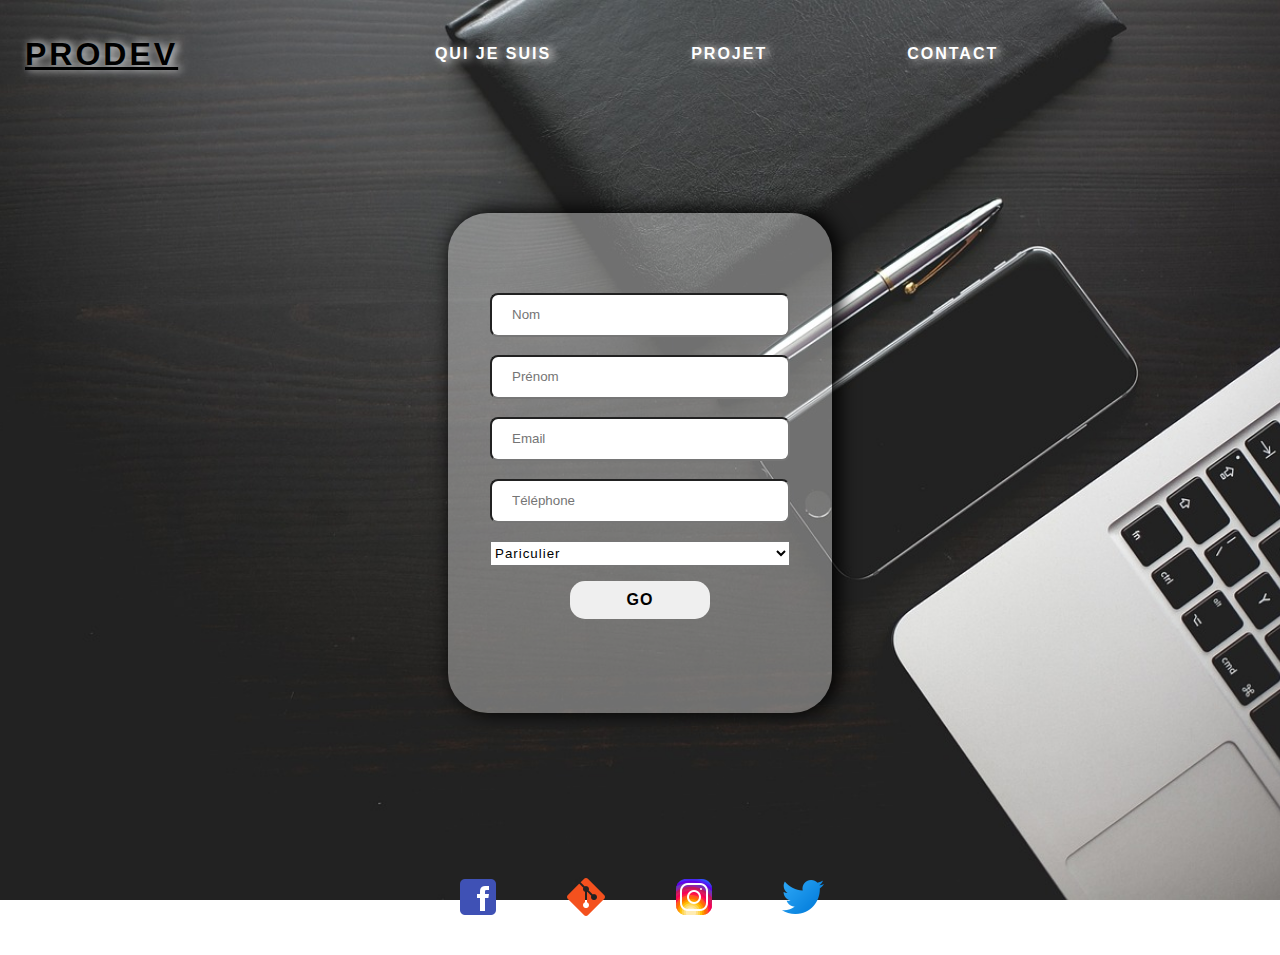
==== HTML/contact.html @ ab63f17a "ajout responsive" ====
<!DOCTYPE html>
<html lang="fr">
  <head>
    <meta charset="UTF-8" />
    <meta name="viewport" content="width=device-width, initial-scale=1.0" />
    <link rel="stylesheet" href="../CSS/index.css" />
    <title>Contact</title>
  </head>
  <body>
    <header>
      <h1>PRODEV</h1>
      <nav>
        <ul>
          <li><a href="./index.html">Qui je suis</a></li>
          <li><a href="./index.html">Projet</a></li>
          <li><a href="#">contact</a></li>
        </ul>
      </nav>
    </header>

    <section>
      <div class="conteneurFormulaire">
        <form name="inscription" method="post" action="">
          <input type="text" name="nom" value="" placeholder="Nom" /><br />
          <br />

          <input type="text" name="email" placeholder="Prénom" /><br />
          <br />
          <input type="email" name="email" placeholder="Email" /><br />
          <br />
          <input type="tel" name="tel" placeholder="Téléphone" /><br />
          <br />
          <select name="menu-deroulant">
            <option>Pariculier</option>
            <option>Professionelle</option></select
          ><br />
          <button type="submit">Go</button>
        </form>
      </div>
    </section>
    <footer>
      <ul>
        <li>
          <a href="#"
            ><img src="../PICTURES/icons8-facebook-48.png" alt="logo-facebook"
          /></a>
        </li>
        <li>
          <a href="#"
            ><img src="../PICTURES/icons8-git-48.png" alt="logo-git"
          /></a>
        </li>
        <li>
          <a href="#"
            ><img src="../PICTURES/icons8-insta-48.png" alt="logo-instagram"
          /></a>
        </li>

        <li>
          <a href="#"
            ><img src="../PICTURES/icons8-twitter-48.png" alt="logo-twitter"
          /></a>
        </li>
      </ul>
    </footer>
  </body>
</html>
---- CSS/index.css ----
* {
    margin: 0;
    padding: 0;
    box-sizing: border-box;
    list-style: none;
    text-decoration: none;
}

:root {
    --headerH1-shadow: white;
    --color: white;
    --conteneurProject: yellow;
    --conteneurProject: rgb(190, 190, 193);
    --presenteContainer-img-hover: #d68a17;
    --conteneurProjectBackground: rgb(226, 223, 223);
    --conteneurProjectBorder: black;
}

body {
    min-height: 100vh;
    font-family: Arial, "Helvetica Neue";
    background: url(../PICTURES/fond.jpg) center/cover fixed;
}

header {
    display: flex;
    align-items: center;
    margin: 25px;

}

header h1 {
    font-weight: bold;
    letter-spacing: 3px;
    text-shadow: 3px 0px 9px var(--headerH1-shadow);
    text-decoration: underline;
}

nav {
    margin: 0 auto;

}

nav ul {
    display: flex;
    text-align: center;


}

nav li {

    margin: 10px;
    padding: 10px;
    border-radius: 10px;
    transition: 0.4s;
}

nav li:hover {
    background-color: #ffffff4a;
    border: 1px solid black;
    margin: 10px;
    padding: 15px;
    border-radius: 10px;
}



nav a {
    padding: 50px;
    letter-spacing: 2px;
    text-transform: uppercase;
    font-weight: bold;
    color: var(--color);
    text-shadow: 4px 1px 9px var(--color);

}

.presenteContainer {
    display: flex;
    justify-content: space-around;
    margin: 150px;
}

.presenteContainer img {
    padding: 30px;
    width: 600px;
    border-radius: 50px;
    transition: 0.3s;
    box-shadow: 8px -1px 17px 0px #ffffff42;


}



.conteneurProject {
    width: 350px;
    height: 350px;
    background-color: var(--conteneurProjectBackground);
    margin: 150px auto;
    border: 2px solid var(--conteneurProjectBorder);
    text-align: center;
    display: grid;
    align-items: center;
    border-radius: 100%;
    transition: 0.3s ease-in-out;
    box-shadow: 2px -4px 12px 0px rgb(232, 231, 231);




}

.conteneurProject:hover {
    color: var(--color);
    background-color: var();
}

.conteneurProject p {
    font-size: 2rem;
    text-transform: uppercase;
    text-decoration: underline;
    letter-spacing: 1px;
    line-height: 45px;
    font-family: Verdana;

}

footer {
    height: 100px;
    width: 100%;

}

footer ul {
    display: flex;
    justify-content: center;
    align-items: center;
}

footer li {
    padding: 30px;
}

footer a {
    /* padding: 30px; */

}

.conteneurFormulaire {
    width: 30%;
    height: 500px;
    background-color: rgba(255, 255, 255, 0.356);
    margin: 130px auto;
    display: flex;
    flex-direction: row;
    flex-wrap: wrap-reverse;
    justify-content: center;
    align-items: center;
    align-content: center;
    border-radius: 40px;
    box-shadow: 5px -1px 20px 2px black;


}



/* form {

    /* display: grid;
    grid-template-columns: 1fr 1fr; 

} */

input {
    width: 300px;
    height: 40px;
    padding: 20px;
    border-radius: 8px;

    transition: 0.7s;
}

input:hover {
    border-radius: 40px;
    border: 1px solid #aba8a8;

    color: white;
}

input[type="placeholder"]:hover {
    color: white;
}

select {
    width: 300px;
    height: 25px;
    letter-spacing: 1px;
}


button {
    display: grid;
    margin: 15px auto;
    width: 140px;
    padding: 10px;
    font-size: 1rem;
    text-transform: uppercase;
    font-family: Arial, "Helvetica Neue", Helvetica, sans-serif;
    border: none;
    border-radius: 15px;
    font-weight: bold;
    letter-spacing: 1px;
    transition: 0.5s;

}

button:hover {
    background-color: red;
    border: 3px solid white;
}
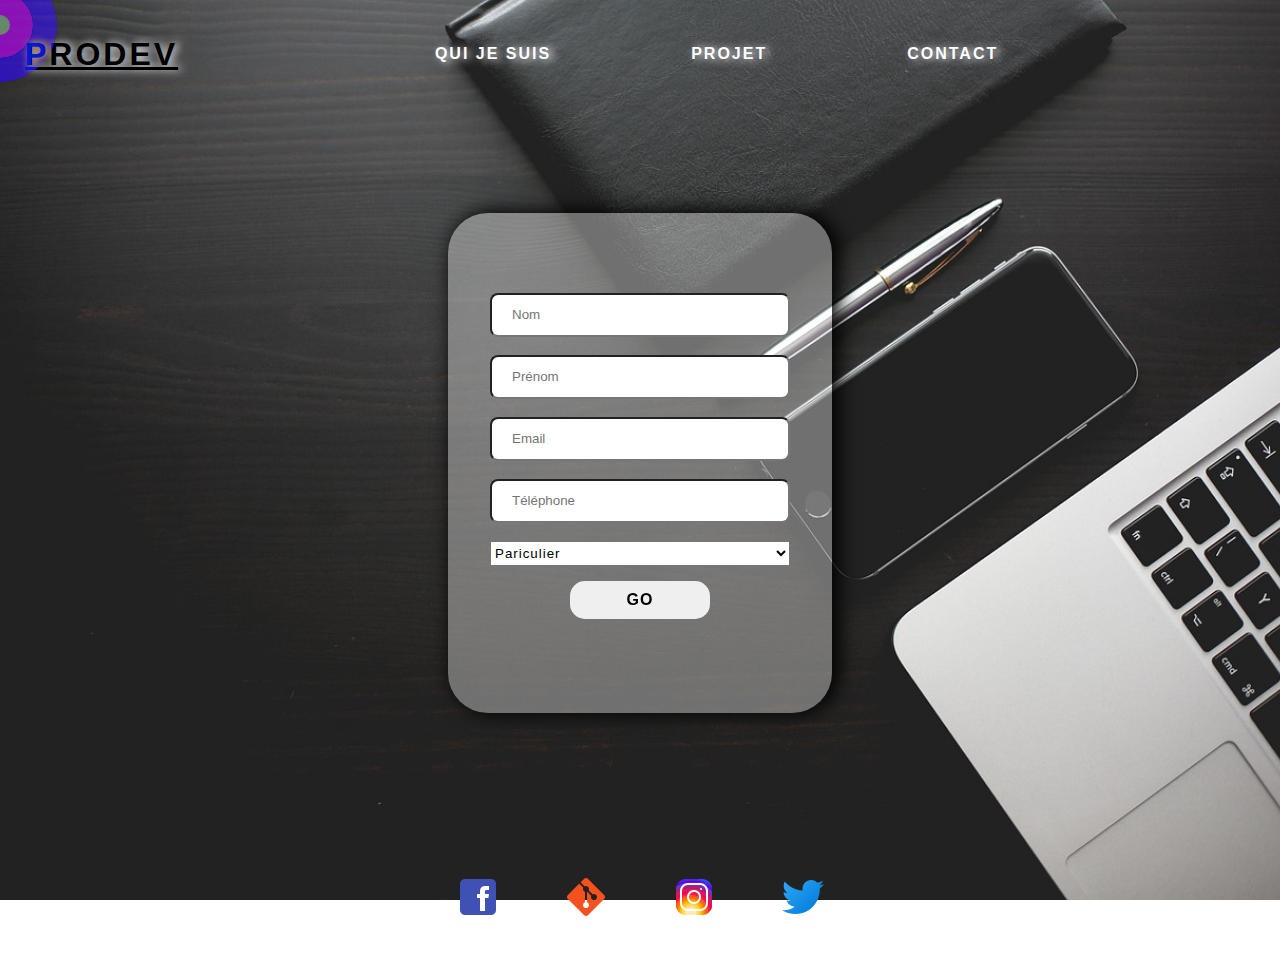
==== commit cb1662f7: "ajoute event mouse JS" ====
--- a/HTML/contact.html
+++ b/HTML/contact.html
@@ -7,6 +7,9 @@
     <title>Contact</title>
   </head>
   <body>
+    <span class="mouse" id="cursor"></span>
+    <span class="mouse" id="cercle2"></span>
+    <span class="mouse" id="cercle3"></span>
     <header>
       <h1>PRODEV</h1>
       <nav>
@@ -63,5 +66,6 @@
         </li>
       </ul>
     </footer>
+    <script src="../JAVASCRIPT/main.js"></script>
   </body>
 </html>
--- a/CSS/index.css
+++ b/CSS/index.css
@@ -20,6 +20,53 @@
     min-height: 100vh;
     font-family: Arial, "Helvetica Neue";
     background: url(../PICTURES/fond.jpg) center/cover fixed;
+    cursor: none;
+    overflow-x: hidden;
+}
+
+.mouse {
+    position: absolute;
+    border-radius: 100%;
+    transform: translate(-50%, -50%);
+    mix-blend-mode: difference;
+
+}
+
+#cursor {
+    background-color: rgb(219, 218, 218);
+    width: 20px;
+    height: 20px;
+    transform: translate(-50%, -50%);
+    /* transition: 0.1s; */
+
+
+}
+
+#cercle2 {
+    background-color: rgba(235, 11, 11, 0.662);
+    width: 70px;
+    height: 70px;
+    transform: translate(-50%, -50%);
+    transition: 0.2s ease;
+    border: 2px solid rgb(0, 0, 0);
+
+
+}
+
+a {
+
+    z-index: 1000;
+    position: relative;
+}
+
+#cercle3 {
+    background-color: rgba(0, 30, 255, 0.825);
+    width: 120px;
+    height: 120px;
+    transform: translate(-50%, -50%);
+    transition: 0.3s;
+    border: 3px solid black;
+
 }
 
 header {
@@ -74,6 +121,7 @@
     color: var(--color);
     text-shadow: 4px 1px 9px var(--color);
 
+
 }
 
 .presenteContainer {
@@ -90,7 +138,10 @@
     box-shadow: 8px -1px 17px 0px #ffffff42;
 
 
-}
+
+}
+
+
 
 
 
